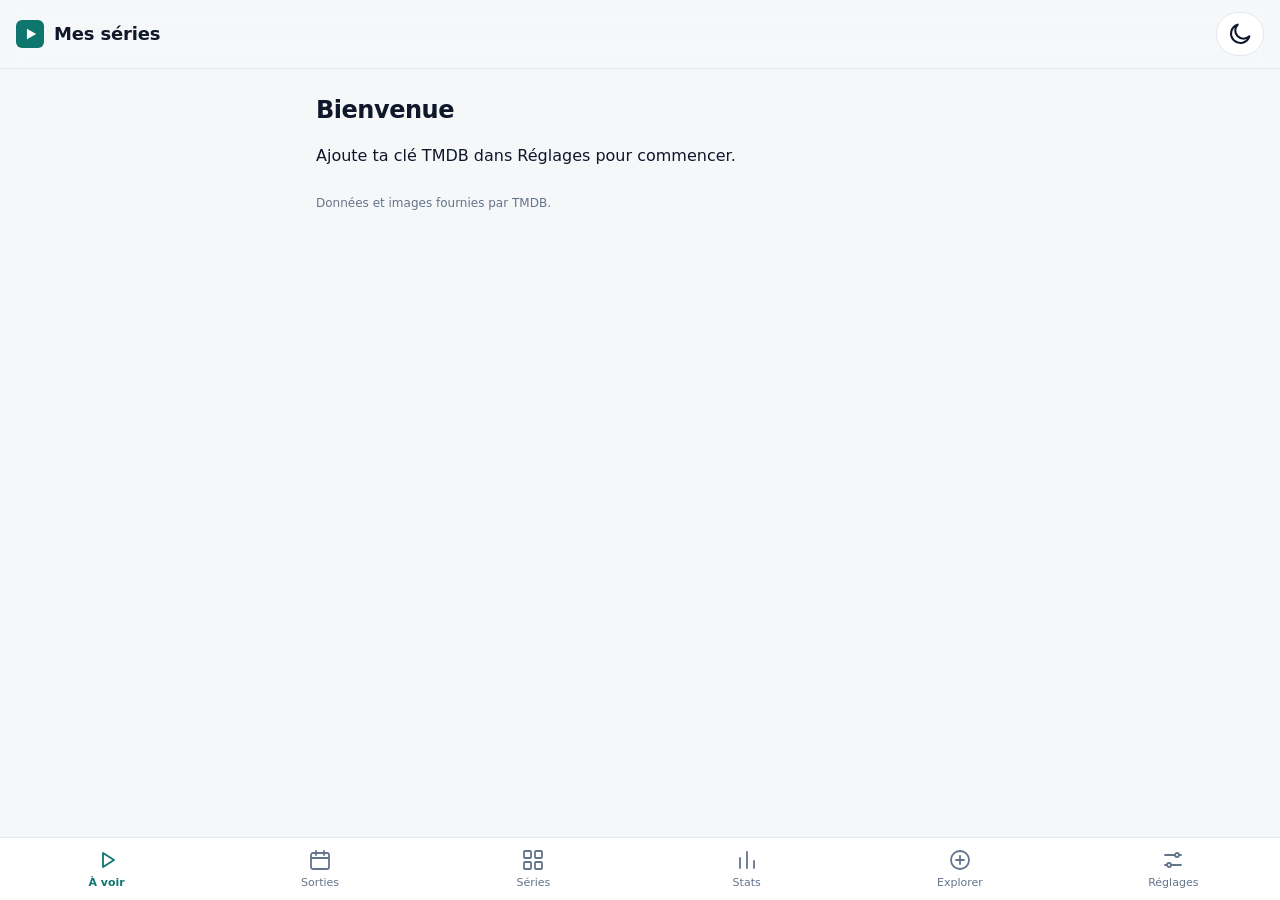
==== index.html @ f8c2f0f2 "Add files via upload" ====
<!doctype html>
<html lang="fr"><head><meta charset="utf-8">
<meta name="viewport" content="width=device-width,initial-scale=1,viewport-fit=cover">
<script>try{const t=JSON.parse(localStorage.getItem('theme'));if(t&&t!='auto')document.documentElement.dataset.theme=t}catch(e){}</script><title>Mes séries</title>
<link rel="manifest" href="manifest.webmanifest">
<link rel="icon" href="icon.svg">
<meta name="theme-color" content="#0f766e">
<style>
:root{color-scheme:light;--bg:#f6f7f9;--fg:#0f172a;--mu:#64748b;--card:#fff;--ac:#0f766e;--on:#fff;--bd:#e2e8f0;--sh:0 1px 2px rgba(15,23,42,.06),0 2px 8px rgba(15,23,42,.04)}
:root[data-theme="dark"]{--bg:#0b1016;--fg:#e6edf5;--mu:#8b9bb0;--card:#141b24;--ac:#2dd4bf;--on:#04201d;--bd:#1f2a37;--sh:none;color-scheme:dark}
@media(prefers-color-scheme:dark){:root:not([data-theme="light"]){--bg:#0b1016;--fg:#e6edf5;--mu:#8b9bb0;--card:#141b24;--ac:#2dd4bf;--on:#04201d;--bd:#1f2a37;--sh:none;color-scheme:dark}}
*{box-sizing:border-box;-webkit-tap-highlight-color:transparent}
body{margin:0;background:var(--bg);color:var(--fg);font:16px/1.45 system-ui,-apple-system,"Segoe UI",Roboto,sans-serif;padding-bottom:calc(76px + env(safe-area-inset-bottom))}
header{position:sticky;top:0;z-index:5;display:flex;align-items:center;gap:10px;padding:calc(12px + env(safe-area-inset-top)) 16px 12px;background:color-mix(in srgb,var(--bg) 88%,transparent);backdrop-filter:blur(12px);-webkit-backdrop-filter:blur(12px);border-bottom:1px solid var(--bd);font-weight:700;font-size:18px;letter-spacing:-.01em}
header svg{width:28px;height:28px;flex:none}
main{max-width:680px;margin:auto;padding:4px 16px}
h2{font-size:24px;font-weight:700;letter-spacing:-.02em;margin:20px 0 12px}
h3{font-size:13px;font-weight:600;color:var(--mu);margin:20px 0 8px;letter-spacing:.02em}
h3::first-letter{text-transform:uppercase}
.c{display:flex;gap:14px;background:var(--card);border-radius:14px;padding:10px;margin-bottom:10px;align-items:center;box-shadow:var(--sh);border:1px solid var(--bd)}
.c img,.ph{width:56px;height:84px;border-radius:8px;object-fit:cover;background:var(--bd);flex:none}
.t{flex:1;min-width:0}.t b{display:block;font-weight:600}.m{color:var(--mu);font-size:14px}
.tag{display:inline-block;background:color-mix(in srgb,var(--ac) 16%,transparent);color:var(--ac);font-weight:700;font-size:12px;padding:2px 8px;border-radius:99px;margin:3px 4px 3px 0}
button,input{font:inherit;border-radius:12px;border:1px solid var(--bd);padding:10px 16px;background:var(--card);color:var(--fg)}
button{cursor:pointer;font-weight:500}
button.p{background:var(--ac);border-color:var(--ac);color:var(--on);font-weight:600;border-radius:99px}
input[type=search],input#key{width:100%;padding:12px 16px}
nav{position:fixed;bottom:0;left:0;right:0;display:flex;background:color-mix(in srgb,var(--card) 92%,transparent);backdrop-filter:blur(12px);-webkit-backdrop-filter:blur(12px);border-top:1px solid var(--bd);padding-bottom:env(safe-area-inset-bottom)}
nav button{flex:1;display:flex;flex-direction:column;align-items:center;gap:3px;border:0;border-radius:0;background:none;padding:10px 2px 9px;font-size:11px;font-weight:500;color:var(--mu)}
nav button svg{width:24px;height:24px}
nav button.on{color:var(--ac);font-weight:700}
details{background:var(--card);border:1px solid var(--bd);border-radius:14px;padding:4px 14px;margin-bottom:10px;box-shadow:var(--sh)}
summary{padding:12px 0;cursor:pointer;font-size:16px}
.ep{display:flex;align-items:center;gap:12px;padding:10px 0;border-top:1px solid var(--bd)}
.ep input{width:22px;height:22px;flex:none;accent-color:var(--ac)}
.fut{opacity:.5}
.er{color:#dc2626}
.bar{height:5px;border-radius:3px;background:var(--bd);margin-top:8px;overflow:hidden}.bar i{display:block;height:100%;background:var(--ac);border-radius:3px}
.ep button{padding:6px 10px;font-size:13px;flex:none;border-radius:99px}.lb{display:flex;gap:12px;align-items:center;flex:1;min-width:0}
.ch{display:flex;gap:6px;flex-wrap:wrap;margin:10px 0}.ch button{padding:6px 14px;font-size:14px;border-radius:99px}.ch button.on{background:var(--ac);border-color:var(--ac);color:var(--on);font-weight:600}
.hd{display:flex;gap:16px;align-items:flex-start;margin-bottom:12px}.hd img,.hd .ph{width:120px;height:180px;border-radius:12px;object-fit:cover;flex:none;box-shadow:var(--sh)}
.hd h2{margin-top:0}
.ac2{display:flex;gap:8px;flex-wrap:wrap;margin:12px 0 4px}
.g{display:grid;grid-template-columns:repeat(3,1fr);gap:14px 12px;margin-top:12px}
@media(min-width:560px){.g{grid-template-columns:repeat(4,1fr)}}
.pc{cursor:pointer;min-width:0}.pc img,.pc .ph{width:100%;height:auto;aspect-ratio:2/3;border-radius:10px;object-fit:cover;display:block;box-shadow:var(--sh)}
.pc b{display:-webkit-box;-webkit-line-clamp:2;-webkit-box-orient:vertical;overflow:hidden;font-size:13px;font-weight:600;margin-top:2px;line-height:1.25}
.pc .m{font-size:12px}.pc .bar{margin:6px 0 6px}.dr{opacity:.55}
.pv{display:flex;gap:8px;flex-wrap:wrap}.pv img{width:44px;height:44px;border-radius:10px;box-shadow:var(--sh)}
.sg{display:grid;grid-template-columns:1fr 1fr;gap:10px}.sc{background:var(--card);border:1px solid var(--bd);border-radius:14px;padding:14px;box-shadow:var(--sh)}.sc b{display:block;font-size:26px;letter-spacing:-.02em}.sc span{color:var(--mu);font-size:13px}
.mc{display:flex;gap:10px;align-items:flex-end;height:150px;width:100%}.mc div{flex:1;display:flex;flex-direction:column;justify-content:flex-end;align-items:center;gap:4px;height:100%}.mc i{display:block;width:100%;background:var(--ac);border-radius:6px 6px 0 0;min-height:2px}.mc span{font-size:11px;color:var(--mu)}
</style></head><body>
<header><svg viewBox="0 0 512 512"><rect width="512" height="512" rx="110" fill="#0f766e"/><path d="M200 160l170 96-170 96z" fill="#fff"/></svg><span>Mes séries</span><button data-th aria-label="Changer de thème" style="margin-left:auto;padding:7px 9px;border-radius:99px;line-height:0" id="th"></button></header><main id="app"></main><nav id="nav"></nav>
<script>
const $=s=>document.querySelector(s);
const LS=k=>{try{return JSON.parse(localStorage.getItem(k))}catch(e){return null}};
const save=(k,v)=>{try{localStorage.setItem(k,JSON.stringify(v))}catch(e){err='Stockage impossible'}};
let D=LS('data')||{shows:{}},C=LS('cache')||{},K=LS('key')||'';
let tab='todo',open=null,os=null,res=[],q='',busy='',err='',ty='all',st='all',so='recent',qs='';
const pad=n=>String(n).padStart(2,'0');
const today=()=>{const d=new Date();return d.getFullYear()+'-'+pad(d.getMonth()+1)+'-'+pad(d.getDate())};
const dstr=d=>d.getFullYear()+'-'+pad(d.getMonth()+1)+'-'+pad(d.getDate());
const esc=s=>String(s??'').replace(/[&<>"]/g,c=>({'&':'&amp;','<':'&lt;','>':'&gt;','"':'&quot;'}[c]));
const fmt=(s,e)=>`S${pad(s)}E${pad(e)}`;
const fd=d=>new Date(d+'T12:00').toLocaleDateString('fr-FR',{weekday:'short',day:'numeric',month:'short'});
const img=p=>p?`<img src="https://image.tmdb.org/t/p/w92${p}" alt="">`:'<div class="ph"></div>';
const api=async(p,x={})=>{const u=new URL('https://api.themoviedb.org/3'+p);const o={};
 u.search=new URLSearchParams({language:'fr-FR',...x});
 if(K.length>40)o.headers={Authorization:'Bearer '+K};else u.searchParams.set('api_key',K);
 const r=await fetch(u,o);if(!r.ok)throw new Error(r.status==401?'Clé API invalide':'Erreur TMDB '+r.status);return r.json()};
async function refresh(id,force){const c=C[id];if(!force&&c&&c.v==2&&D.shows[id]?.kind&&'overview'in D.shows[id]&&Date.now()-c.t<432e5)return;
 const d=await api('/tv/'+id),eps=[];
 await Promise.all(d.seasons.filter(s=>s.season_number>0).map(async s=>{const r=await api(`/tv/${id}/season/${s.season_number}`);
  r.episodes.forEach(e=>eps.push([s.season_number,e.episode_number,e.name||'',e.air_date||'',e.runtime||0]))}));
 eps.sort((a,b)=>a[0]-b[0]||a[1]-b[1]);C[id]={t:Date.now(),eps,v:2};
 if(D.shows[id]){D.shows[id].name=d.name;D.shows[id].poster=d.poster_path;D.shows[id].overview=d.overview||'';D.shows[id].kind=d.original_language=='ja'&&(d.genres||[]).some(g=>g.id==16)?'anime':'serie'}
 save('cache',C);save('data',D)}
async function refreshAll(force){if(!K)return;busy='Mise à jour des dates…';err='';render();
 for(const id of Object.keys(D.shows)){try{await refresh(id,force)}catch(e){err=e.message}}
 busy='';render()}
const prog=id=>{const T=today(),s=D.shows[id],a=(C[id]?.eps||[]).filter(x=>x[3]&&x[3]<=T),v=a.filter(x=>s.seen[x[0]+'-'+x[1]]).length;return[v,a.length,a.length?Math.round(v/a.length*100):0]};
const bar=p=>`<div class="bar"><i style="width:${p}%"></i></div>`;
const TY=[['all','Tout'],['serie','Séries'],['anime','Animes']];
const vis=id=>ty=='all'||(D.shows[id].kind||'serie')==ty;
const chips=(k,o,cur)=>`<div class="ch">`+o.map(([v,l])=>`<button data-f="${k}|${v}" class="${cur==v?'on':''}">${l}</button>`).join('')+'</div>';
let TH=LS('theme')||'auto';
const SUN='<svg viewBox="0 0 24 24" width="20" height="20" fill="none" stroke="currentColor" stroke-width="1.8" stroke-linecap="round"><circle cx="12" cy="12" r="4"/><path d="M12 2v2M12 20v2M2 12h2M20 12h2M5 5l1.5 1.5M17.5 17.5L19 19M19 5l-1.5 1.5M6.5 17.5L5 19"/></svg>',MOON='<svg viewBox="0 0 24 24" width="20" height="20" fill="none" stroke="currentColor" stroke-width="1.8" stroke-linecap="round" stroke-linejoin="round"><path d="M20 14a8 8 0 1 1-10-10 6.5 6.5 0 0 0 10 10z"/></svg>';
const isDark=()=>TH=='dark'||(TH=='auto'&&matchMedia('(prefers-color-scheme:dark)').matches);
function applyTheme(){const r=document.documentElement;if(TH=='auto')delete r.dataset.theme;else r.dataset.theme=TH;
 const d=isDark();document.querySelector('meta[name=theme-color]').content=d?'#0b1016':'#f6f7f9';const b=$('#th');if(b)b.innerHTML=d?SUN:MOON}
function setTheme(v){TH=v;save('theme',v);applyTheme()}
let CT=LS('country')||(((navigator.language||'').split('-')[1]||'FR').toUpperCase()),P=LS('prov')||{},TR=null,RC=null;
async function loadProv(id){const k=id+'|'+CT,o=P[k];if(!K||(o&&Date.now()-o.t<864e5))return;
 try{const r=(await api(`/tv/${id}/watch/providers`)).results?.[CT]||{},m=a=>(a||[]).map(x=>[x.provider_name,x.logo_path]);P[k]={t:Date.now(),f:m(r.flatrate),r:m(r.rent),b:m(r.buy)};save('prov',P)}catch(e){return}
 if(open==id)render()}
function provHtml(id){const o=P[id+'|'+CT];if(!o)return'';
 const row=(l,a)=>a.length?`<p class="m" style="margin:10px 0 6px">${l}</p><div class="pv">${a.map(([n,lg])=>lg?`<img src="https://image.tmdb.org/t/p/w92${lg}" alt="${esc(n)}" title="${esc(n)}">`:`<span class="tag">${esc(n)}</span>`).join('')}</div>`:'';
 const b=row('Abonnement',o.f)+row('Location',o.r)+row('Achat',o.b);
 return '<h2>Où regarder</h2>'+(b||'<p class="m">Aucune plateforme référencée dans ton pays.</p>')+`<p class="m" style="font-size:12px">Disponibilité fournie par JustWatch (pays : ${esc(CT)}).</p>`}
async function loadDisc(){if(!K||(TR&&RC))return;
 try{TR=(await api('/trending/tv/week')).results.slice(0,12)}catch(e){TR=[]}
 try{const ids=Object.keys(D.shows).filter(i=>!D.shows[i].dropped).sort((a,b)=>(D.shows[b].added||0)-(D.shows[a].added||0)).slice(0,5);
  const all=await Promise.all(ids.map(i=>api(`/tv/${i}/recommendations`).then(r=>r.results).catch(()=>[]))),m={};
  all.flat().forEach(r=>{if(D.shows[r.id])return;(m[r.id]??={r,n:0}).n++});
  RC=Object.values(m).sort((a,b)=>b.n-a.n||b.r.popularity-a.r.popularity).slice(0,12).map(x=>x.r)}catch(e){RC=[]}
 if(tab=='add'&&!open)render()}
function bk(){const n=Object.keys(D.shows).length,l=LS('lastexp'),z=LS('snooze');
 if(n<3||(z&&today()<z))return'';
 const age=l?Math.floor((Date.now()-new Date(l+'T12:00'))/864e5):999;if(age<14)return'';
 return `<div class="c"><div class="t"><b>Pense à sauvegarder</b><span class="m">${l?`Dernier export il y a ${age} jours.`:'Tu n’as encore jamais exporté tes données.'}</span></div><button class="p" data-exp>Exporter</button><button data-snooze>Plus tard</button></div>`}
function vStats(){let ep=0,min=0,done=0,run=0,nw=0,dr=0,an=0,se=0;const mo={},ids=Object.keys(D.shows);
 ids.forEach(id=>{const s=D.shows[id];if(s.kind=='anime')an++;else se++;if(s.dropped)dr++;
  const eps=C[id]?.eps||[],ok=eps.filter(x=>s.seen[x[0]+'-'+x[1]]),r=eps.map(x=>x[4]).filter(Boolean),avg=r.length?r.reduce((a,b)=>a+b,0)/r.length:40;
  ep+=ok.length;ok.forEach(x=>{min+=x[4]||avg});
  const[v,n]=prog(id);if(!s.dropped){if(n&&v==n)done++;else if(v>0)run++;else nw++}
  Object.values(s.seen).forEach(d=>{if(typeof d=='string'){const k=d.slice(0,7);mo[k]=(mo[k]||0)+1}})});
 const h=Math.round(min/60),tm=h>=24?`${Math.floor(h/24)} j ${h%24} h`:`${h} h`,M=[];
 for(let i=5;i>=0;i--){const d=new Date();d.setDate(1);d.setMonth(d.getMonth()-i);M.push([d.getFullYear()+'-'+pad(d.getMonth()+1),d.toLocaleDateString('fr-FR',{month:'short'})])}
 const mx=Math.max(1,...M.map(([k])=>mo[k]||0)),card=(b,l)=>`<div class="sc"><b>${b}</b><span>${l}</span></div>`;
 return '<h2>Statistiques</h2><div class="sg">'+card(ep,'épisodes vus')+card(tm,'devant l’écran')+card(ids.length,'séries suivies')+card(done,'séries complètes')+card(run,'en cours')+card(nw,'pas commencées')+card(se+' / '+an,'séries / animes')+card(dr,'abandonnées')+'</div><h3>Épisodes vus par mois</h3><div class="c" style="display:block"><div class="mc">'+M.map(([k,l])=>{const n=mo[k]||0;return `<div><small class="m">${n||''}</small><i style="height:${Math.round(n/mx*100)}%"></i><span>${l}</span></div>`}).join('')+'</div></div><p class="m" style="font-size:12px">Les mois ne comptent que les épisodes cochés depuis cette mise à jour. Le temps est estimé d’après la durée des épisodes.</p>'}
function vTodo(){const T=today();let n=0;
 const h=Object.keys(D.shows).filter(id=>vis(id)&&!D.shows[id].dropped).map(id=>{const s=D.shows[id],c=C[id];if(!c)return'';
  const un=c.eps.filter(x=>x[3]&&x[3]<=T&&!s.seen[x[0]+'-'+x[1]]);if(!un.length)return'';n++;const e=un[0];
  return `<div class="c" data-open="${id}">${img(s.poster)}<div class="t"><b>${esc(s.name)}</b><span class="tag">${fmt(e[0],e[1])}</span><span class="m">${esc(e[2])}</span>${un.length>1?`<br><span class="m">${un.length-1} autre(s) à rattraper</span>`:''}</div><button class="p" data-seen="${id}|${e[0]}|${e[1]}">Vu</button></div>`}).join('');
 return '<h2>À regarder</h2>'+chips('ty',TY,ty)+(n?h:Object.keys(D.shows).length?'<p class="m">Tu es à jour.</p>':'<p class="m">Aucune série suivie. Va dans Explorer pour en choisir.</p>')}
function vCal(){const T=today();let L=[];
 for(const id in D.shows){if(!vis(id)||D.shows[id].dropped)continue;(C[id]?.eps||[]).forEach(x=>{if(x[3]>=T)L.push([x[3],id,x])})}
 L.sort((a,b)=>a[0].localeCompare(b[0])||a[1]-b[1]);
 const diff=d=>Math.round((new Date(d+'T12:00')-new Date(T+'T12:00'))/864e5);
 let h='<h2>Prochaines sorties</h2>'+chips('ty',TY,ty),last='';
 L.slice(0,80).forEach(([d,id,x])=>{if(d!=last){last=d;const n=diff(d);h+=`<h3>${n==0?"Aujourd'hui":n==1?'Demain':fd(d)}</h3>`}
  h+=`<div class="c" data-open="${id}">${img(D.shows[id].poster)}<div class="t"><b>${esc(D.shows[id].name)}</b><span class="tag">${fmt(x[0],x[1])}</span><span class="m">${esc(x[2])}</span></div></div>`});
 return h+(L.length?'':'<p class="m">Aucune sortie annoncée pour tes séries.</p>')}
const nz=t=>String(t).normalize('NFD').replace(/[\u0300-\u036f]/g,'').toLowerCase();
function listHtml(){
 let L=Object.keys(D.shows).filter(vis).map(id=>({id,s:D.shows[id],pr:prog(id)}));
 const F={all:()=>1,run:x=>!x.s.dropped&&x.pr[0]>0&&x.pr[0]<x.pr[1],new:x=>!x.s.dropped&&x.pr[0]==0,done:x=>!x.s.dropped&&x.pr[1]>0&&x.pr[0]==x.pr[1],drop:x=>x.s.dropped};
 L=L.filter(F[st]).filter(x=>nz(x.s.name).includes(nz(qs)));
 L.sort(so=='title'?(a,b)=>a.s.name.localeCompare(b.s.name,'fr'):so=='prog'?(a,b)=>b.pr[2]-a.pr[2]:(a,b)=>(b.s.added||0)-(a.s.added||0));
 return L.length?'<div class="g">'+L.map(({id,s,pr:[v,n,p]})=>`<div class="pc${s.dropped?' dr':''}" data-open="${id}">${s.poster?`<img src="https://image.tmdb.org/t/p/w342${s.poster}" alt="" loading="lazy">`:'<div class="ph"></div>'}${bar(p)}<b>${esc(s.name)}</b><span class="m">${v}/${n} vus${s.dropped?', abandonnée':''}</span></div>`).join('')+'</div>':'<p class="m">Aucune série ici.</p>'}
function vList(){
 return '<h2>Mes séries</h2><input type="search" id="qs" placeholder="Rechercher dans mes séries" value="'+esc(qs)+'">'+chips('ty',TY,ty)+chips('st',[['all','Toutes'],['run','En cours'],['new','Pas commencées'],['done','Complètes'],['drop','Abandonnées']],st)+chips('so',[['recent','Ajout récent'],['title','A à Z'],['prog','Progression']],so)+'<div id="sl">'+listHtml()+'</div>'}
function vDetail(id){const s=D.shows[id],T=today(),eps=C[id]?.eps||[],by={},[v,tot,p]=prog(id);
 eps.forEach(x=>(by[x[0]]??=[]).push(x));
 if(os==null){const f=eps.find(x=>x[3]&&x[3]<=T&&!s.seen[x[0]+'-'+x[1]]);os=f?f[0]:+Object.keys(by).pop()}
 let h=`<p><button data-back>Retour</button></p><div class="hd">${s.poster?`<img src="https://image.tmdb.org/t/p/w185${s.poster}" alt="">`:'<div class="ph"></div>'}<div class="t"><h2 style="margin-top:0">${esc(s.name)}</h2><span class="m">${s.kind=='anime'?'Anime':'Série'}${s.dropped?', abandonnée':''}</span><p class="m">${v} sur ${tot} épisodes vus (${p} %)</p>${bar(p)}</div></div>`+
  (s.overview?`<p>${esc(s.overview)}</p>`:'')+
  `<div class="ac2"><button data-drop="${id}">${s.dropped?'Reprendre le suivi':'Drop (abandonner)'}</button><button data-kind="${id}">Classer comme ${s.kind=='anime'?'série':'anime'}</button><button data-del="${id}">Ne plus suivre</button></div>${provHtml(id)}<h2>Saisons</h2>`;
 for(const n in by)h+=`<details${n==os?' open':''}><summary><b>Saison ${n}</b></summary><p><button data-all="${id}|${n}">Tout marquer comme vu</button></p>`+
  by[n].map(x=>{const k=x[0]+'-'+x[1],ok=x[3]&&x[3]<=T;return `<div class="ep${ok?'':' fut'}"><label class="lb"><input type="checkbox" data-ep="${id}|${x[0]}|${x[1]}"${s.seen[k]?' checked':''}><span class="t">${x[1]}. ${esc(x[2])}<br><span class="m">${x[3]?fd(x[3]):'Date inconnue'}</span></span></label>${ok?`<button data-upto="${id}|${x[0]}|${x[1]}">Vu jusqu'ici</button>`:''}</div>`}).join('')+'</details>';
 return h}
const rc=r=>`<div class="c">${img(r.poster_path)}<div class="t"><b>${esc(r.name)}</b><span class="m">${(r.first_air_date||'').slice(0,4)}</span></div>${D.shows[r.id]?'<span class="m">Suivie</span>':`<button class="p" data-add="${r.id}">Suivre</button>`}</div>`;
function vAdd(){let h=`<h2>Découvrir</h2><input type="search" id="q" placeholder="Rechercher une série, puis Entrée" value="${esc(q)}">`;
 if(res.length)return h+'<div style="margin-top:12px">'+res.map(rc).join('')+'</div>';
 if(RC?.length)h+='<h3>Recommandées d’après tes séries</h3>'+RC.map(rc).join('');
 if(TR?.length)h+='<h3>Tendances de la semaine</h3>'+TR.map(rc).join('');
 return h+(!TR&&K?'<p class="m">Chargement…</p>':'')}
function vSet(){return `<h2>Thème</h2>${chips('th',[['auto','Auto'],['light','Clair'],['dark','Sombre']],TH)}<h2>Clé API TMDB</h2><p class="m">Crée un compte gratuit sur themoviedb.org, puis Paramètres, API. Colle ici la clé (v3) ou le jeton.</p><input id="key" value="${esc(K)}" placeholder="Clé API"><p><button class="p" data-savekey>Enregistrer</button></p>
<h2>Pays</h2><p class="m">Pour afficher où regarder les séries (code à 2 lettres, par exemple BE, FR ou CA).</p><p><input id="cty" maxlength="2" value="${esc(CT)}" style="width:90px;text-transform:uppercase"> <button data-savecty>OK</button></p><h2>Sauvegarde</h2><p class="m">Dernier export : ${esc(LS('lastexp')||'jamais')}</p><p><button data-exp>Exporter</button> <button data-imp>Importer</button></p><input type="file" id="f" accept=".json,application/json" hidden>
<h2>Données</h2><p><button data-refresh>Actualiser les dates de sortie</button></p>
<h2>À propos</h2><p class="m">Ce produit utilise l'API TMDB mais n'est ni approuvé ni certifié par <a href="https://www.themoviedb.org" style="color:var(--ac)">TMDB</a>. Données de disponibilité : JustWatch.</p>`}
const IC={stats:'<path d="M5 20V10M12 20V4M19 20v-7"/>',todo:'<path d="M8 5v14l11-7z"/>',cal:'<rect x="3" y="5" width="18" height="16" rx="2"/><path d="M3 10h18M8 3v4M16 3v4"/>',list:'<rect x="3" y="3" width="7" height="7" rx="1"/><rect x="14" y="3" width="7" height="7" rx="1"/><rect x="3" y="14" width="7" height="7" rx="1"/><rect x="14" y="14" width="7" height="7" rx="1"/>',add:'<circle cx="12" cy="12" r="9"/><path d="M12 8v8M8 12h8"/>',set:'<path d="M4 7h10M18 7h2M4 17h2M10 17h10"/><circle cx="16" cy="7" r="2"/><circle cx="8" cy="17" r="2"/>'};
function render(){const y=window.scrollY;
 const body=open?vDetail(open):!K&&tab!='set'?'<h2>Bienvenue</h2><p>Ajoute ta clé TMDB dans Réglages pour commencer.</p>':{todo:vTodo,cal:vCal,list:vList,add:vAdd,stats:vStats,set:vSet}[tab]();
 $('#app').innerHTML=(err?`<p class="er">${esc(err)}</p>`:'')+(busy?`<p class="m">${busy}</p>`:'')+(open||tab=='set'?'':bk())+body+'<p class="m" style="margin-top:28px;font-size:12px">Données et images fournies par TMDB.</p>';
 $('#nav').innerHTML=[['todo','À voir'],['cal','Sorties'],['list','Séries'],['stats','Stats'],['add','Explorer'],['set','Réglages']].map(([k,l])=>`<button data-tab="${k}" class="${tab==k&&!open?'on':''}"><svg viewBox="0 0 24 24" fill="none" stroke="currentColor" stroke-width="1.8" stroke-linecap="round" stroke-linejoin="round">${IC[k]}</svg><span>${l}</span></button>`).join('');
 window.scrollTo(0,y)}
document.addEventListener('click',async ev=>{
 const t=ev.target.closest('[data-tab],[data-seen],[data-open],[data-back],[data-ep],[data-all],[data-upto],[data-f],[data-drop],[data-kind],[data-th],[data-snooze],[data-savecty],[data-add],[data-del],[data-savekey],[data-exp],[data-imp],[data-refresh]');if(!t)return;const d=t.dataset;
 if('tab'in d){tab=d.tab;open=null;err='';if(tab=='add')loadDisc()}
 else if('seen'in d){ev.stopPropagation();const[i,s,e]=d.seen.split('|');D.shows[i].seen[s+'-'+e]=today();save('data',D)}
 else if('open'in d){open=d.open;os=null;window.scrollTo(0,0);loadProv(d.open)}
 else if('back'in d)open=null;
 else if('ep'in d){const[i,s,e]=d.ep.split('|');os=+s;if(t.checked)D.shows[i].seen[s+'-'+e]=today();else delete D.shows[i].seen[s+'-'+e];save('data',D)}
 else if('all'in d){const[i,n]=d.all.split('|'),T=today();os=+n;C[i].eps.filter(x=>x[0]==n&&x[3]&&x[3]<=T).forEach(x=>D.shows[i].seen[n+'-'+x[1]]=1);save('data',D)}
 else if('upto'in d){const[i,a,b]=d.upto.split('|').map(Number),T=today();os=a;C[i].eps.forEach(x=>{if(x[3]&&x[3]<=T&&(x[0]<a||x[0]==a&&x[1]<=b))D.shows[i].seen[x[0]+'-'+x[1]]=1});save('data',D)}
 else if('f'in d){const[k,v]=d.f.split('|');if(k=='ty')ty=v;else if(k=='st')st=v;else if(k=='th')setTheme(v);else so=v}
 else if('drop'in d){const x=D.shows[d.drop];x.dropped=!x.dropped;save('data',D)}
 else if('kind'in d){const x=D.shows[d.kind];x.kind=x.kind=='anime'?'serie':'anime';save('data',D)}
 else if('th'in d){setTheme(isDark()?'light':'dark')}
 else if('snooze'in d){const x=new Date();x.setDate(x.getDate()+3);save('snooze',dstr(x))}
 else if('savecty'in d){CT=($('#cty').value.trim().toUpperCase()||CT).slice(0,2);save('country',CT)}
 else if('add'in d){const r=[...res,...(RC||[]),...(TR||[])].find(x=>x.id==d.add);if(!r)return;D.shows[d.add]={name:r.name,poster:r.poster_path,seen:{},added:Date.now()};save('data',D);busy='Chargement des épisodes…';render();
  try{await refresh(d.add,true)}catch(e){err=e.message}busy=''}
 else if('del'in d){if(!confirm('Ne plus suivre cette série ?'))return;delete D.shows[d.del];delete C[d.del];save('data',D);save('cache',C);open=null}
 else if('savekey'in d){K=$('#key').value.trim();save('key',K);tab='todo';render();return refreshAll(true)}
 else if('exp'in d){const a=document.createElement('a');a.href=URL.createObjectURL(new Blob([JSON.stringify({v:1,shows:D.shows})],{type:'application/json'}));a.download='series-'+today()+'.json';a.click();save('lastexp',today())}
 else if('imp'in d)return $('#f').click();
 else if('refresh'in d)return refreshAll(true);
 render()});
document.addEventListener('keydown',async e=>{if(e.key!='Enter'||e.target.id!='q')return;q=e.target.value;err='';
 if(!K)err='Ajoute d’abord ta clé TMDB dans Réglages.';else if(!q.trim())res=[];else try{res=(await api('/search/tv',{query:q})).results.slice(0,15)}catch(x){err=x.message}render()});
document.addEventListener('change',async e=>{if(e.target.id!='f')return;const f=e.target.files[0];if(!f)return;
 try{const j=JSON.parse(await f.text());if(!j.shows)throw 0;
  for(const id in j.shows){const n=j.shows[id],o=D.shows[id];if(o)Object.assign(o.seen,n.seen);else D.shows[id]={name:n.name||'',poster:n.poster||null,seen:n.seen||{},kind:n.kind,added:n.added||Date.now(),dropped:n.dropped}}
  save('data',D);err='';await refreshAll(true)}catch(x){err='Fichier invalide'}render()});
document.addEventListener('input',e=>{if(e.target.id=='qs'){qs=e.target.value;$('#sl').innerHTML=listHtml()}});
document.addEventListener('visibilitychange',()=>{if(!document.hidden)refreshAll(false)});
applyTheme();matchMedia('(prefers-color-scheme:dark)').addEventListener?.('change',applyTheme);
navigator.storage?.persist?.();
if('serviceWorker'in navigator)navigator.serviceWorker.register('sw.js');
render();refreshAll(false);
</script></body></html>
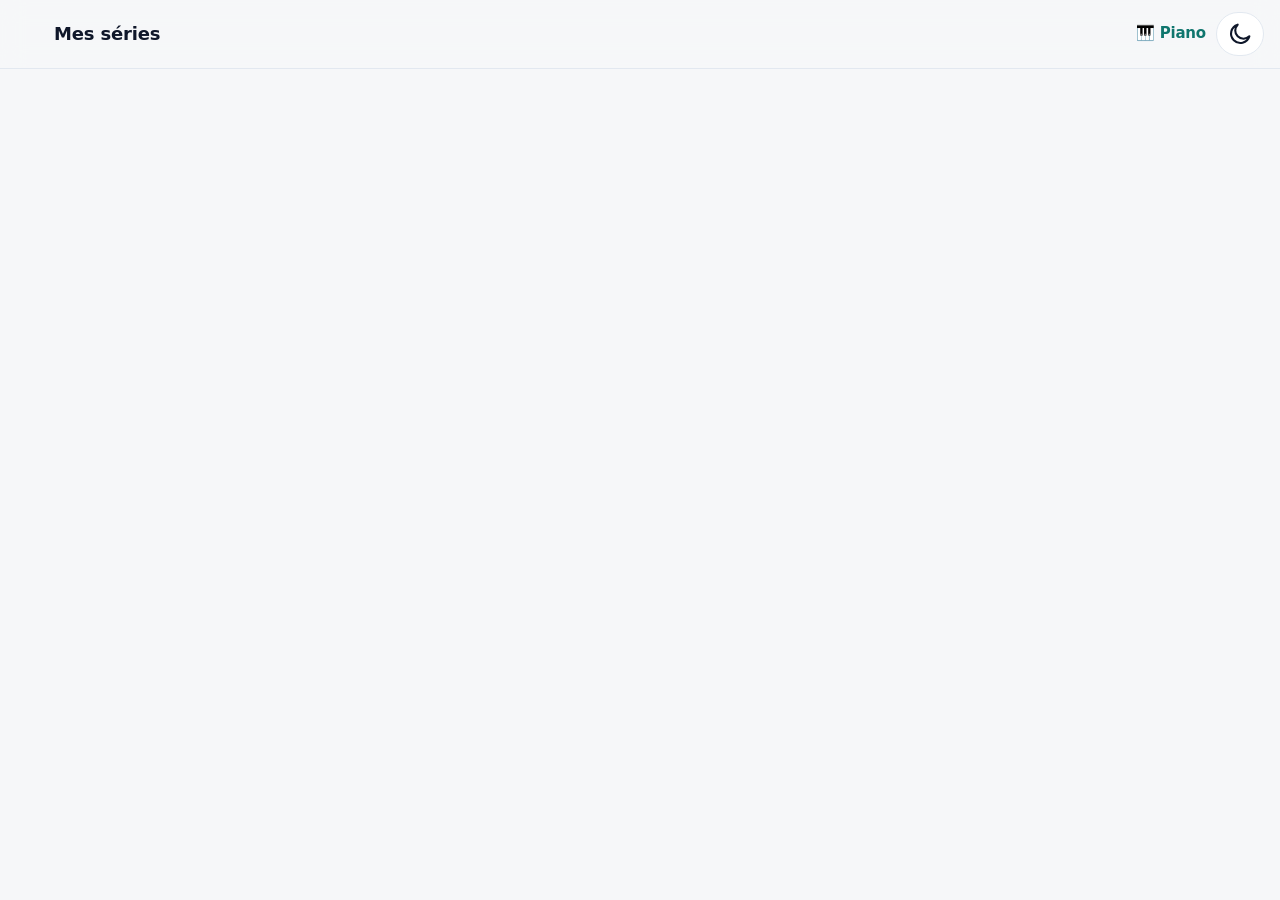
==== commit 7897b525: "Update index.html" ====
--- a/index.html
+++ b/index.html
@@ -50,7 +50,7 @@
 .sg{display:grid;grid-template-columns:1fr 1fr;gap:10px}.sc{background:var(--card);border:1px solid var(--bd);border-radius:14px;padding:14px;box-shadow:var(--sh)}.sc b{display:block;font-size:26px;letter-spacing:-.02em}.sc span{color:var(--mu);font-size:13px}
 .mc{display:flex;gap:10px;align-items:flex-end;height:150px;width:100%}.mc div{flex:1;display:flex;flex-direction:column;justify-content:flex-end;align-items:center;gap:4px;height:100%}.mc i{display:block;width:100%;background:var(--ac);border-radius:6px 6px 0 0;min-height:2px}.mc span{font-size:11px;color:var(--mu)}
 </style></head><body>
-<header><svg viewBox="0 0 512 512"><rect width="512" height="512" rx="110" fill="#0f766e"/><path d="M200 160l170 96-170 96z" fill="#fff"/></svg><span>Mes séries</span><button data-th aria-label="Changer de thème" style="margin-left:auto;padding:7px 9px;border-radius:99px;line-height:0" id="th"></button></header><main id="app"></main><nav id="nav"></nav>
+<header><svg viewBox="0 0 512 512">…</svg><span>Mes séries</span><a href="/piano-trainer/" style="margin-left:auto;color:var(--ac);font-weight:600;font-size:15px;text-decoration:none">🎹 Piano</a><button data-th aria-label="Changer de thème" style="padding:7px 9px;border-radius:99px;line-height:0" id="th"></button></header>
 <script>
 const $=s=>document.querySelector(s);
 const LS=k=>{try{return JSON.parse(localStorage.getItem(k))}catch(e){return null}};
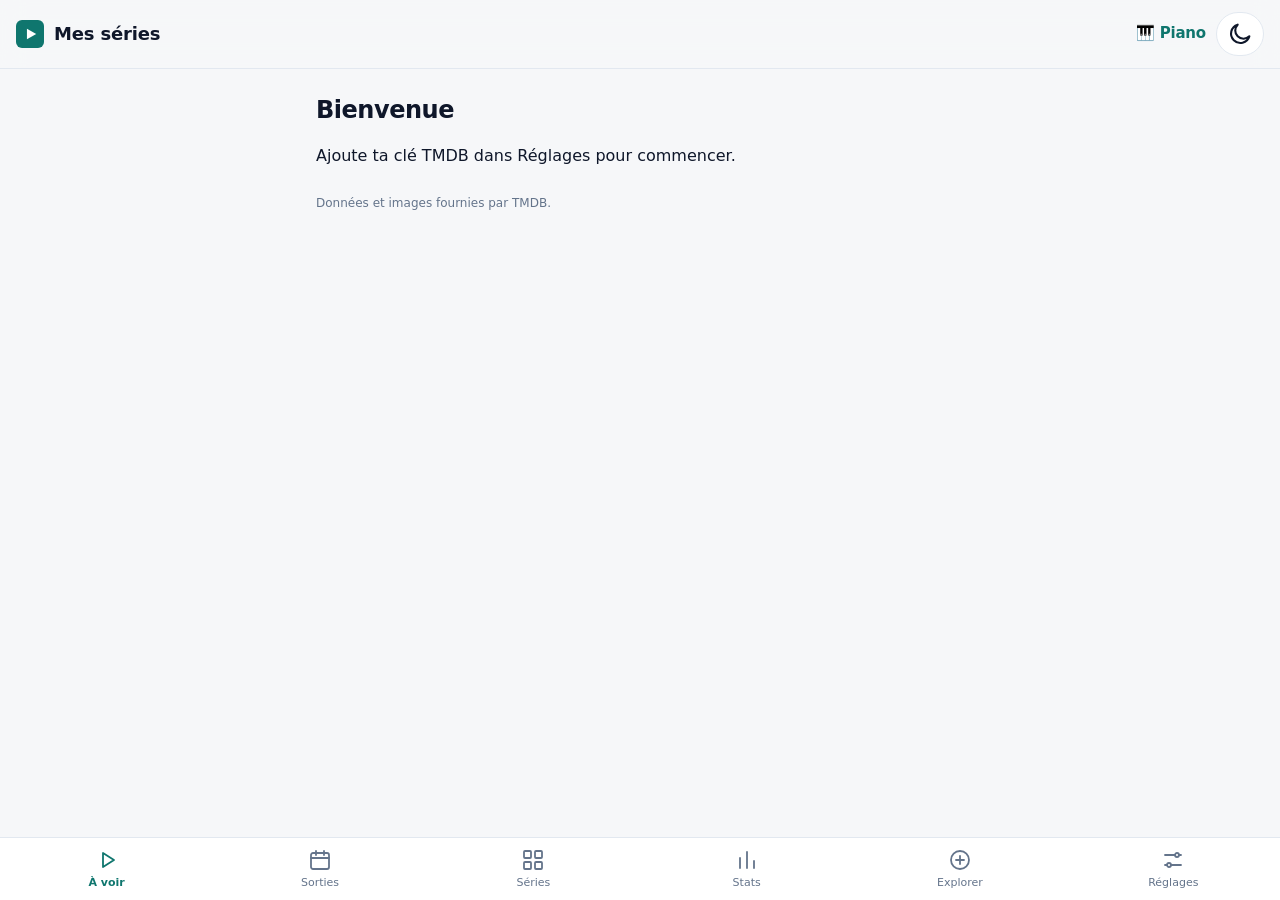
==== commit ce2419d5: "Update index.html" ====
--- a/index.html
+++ b/index.html
@@ -50,8 +50,8 @@
 .sg{display:grid;grid-template-columns:1fr 1fr;gap:10px}.sc{background:var(--card);border:1px solid var(--bd);border-radius:14px;padding:14px;box-shadow:var(--sh)}.sc b{display:block;font-size:26px;letter-spacing:-.02em}.sc span{color:var(--mu);font-size:13px}
 .mc{display:flex;gap:10px;align-items:flex-end;height:150px;width:100%}.mc div{flex:1;display:flex;flex-direction:column;justify-content:flex-end;align-items:center;gap:4px;height:100%}.mc i{display:block;width:100%;background:var(--ac);border-radius:6px 6px 0 0;min-height:2px}.mc span{font-size:11px;color:var(--mu)}
 </style></head><body>
-<header><svg viewBox="0 0 512 512">…</svg><span>Mes séries</span><a href="/piano-trainer/" style="margin-left:auto;color:var(--ac);font-weight:600;font-size:15px;text-decoration:none">🎹 Piano</a><button data-th aria-label="Changer de thème" style="padding:7px 9px;border-radius:99px;line-height:0" id="th"></button></header>
-<script>
+<header><svg viewBox="0 0 512 512"><rect width="512" height="512" rx="110" fill="#0f766e"/><path d="M200 160l170 96-170 96z" fill="#fff"/></svg><span>Mes séries</span><a href="/piano-trainer/" style="margin-left:auto;color:var(--ac);font-weight:600;font-size:15px;text-decoration:none">🎹 Piano</a><button data-th aria-label="Changer de thème" style="padding:7px 9px;border-radius:99px;line-height:0" id="th"></button></header><main id="app"></main><nav id="nav"></nav>
+ <script>
 const $=s=>document.querySelector(s);
 const LS=k=>{try{return JSON.parse(localStorage.getItem(k))}catch(e){return null}};
 const save=(k,v)=>{try{localStorage.setItem(k,JSON.stringify(v))}catch(e){err='Stockage impossible'}};
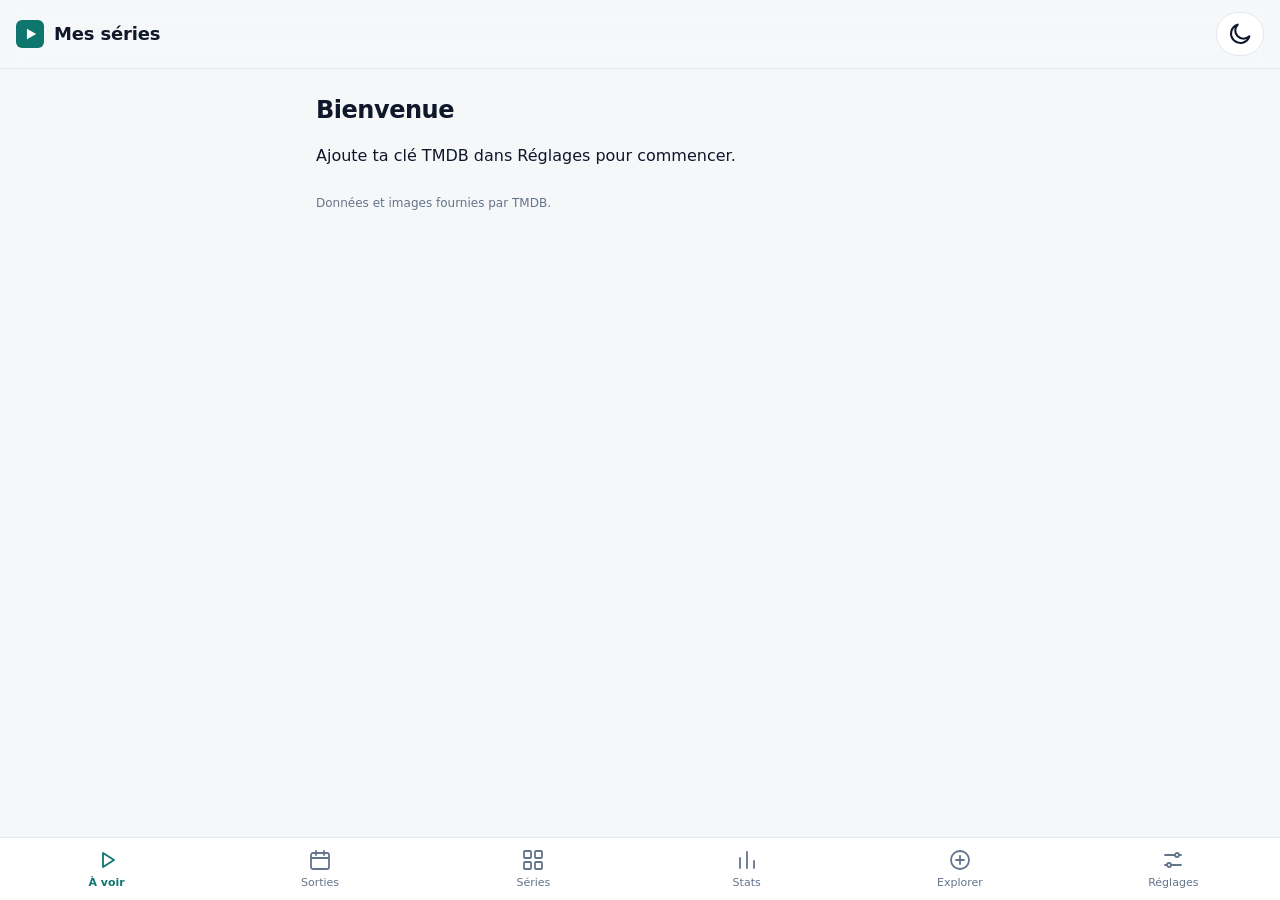
==== commit faef0e5f: "Add files via upload trie les a voir par visionnages récents et ameliore la page explorer" ====
--- a/index.html
+++ b/index.html
@@ -50,8 +50,8 @@
 .sg{display:grid;grid-template-columns:1fr 1fr;gap:10px}.sc{background:var(--card);border:1px solid var(--bd);border-radius:14px;padding:14px;box-shadow:var(--sh)}.sc b{display:block;font-size:26px;letter-spacing:-.02em}.sc span{color:var(--mu);font-size:13px}
 .mc{display:flex;gap:10px;align-items:flex-end;height:150px;width:100%}.mc div{flex:1;display:flex;flex-direction:column;justify-content:flex-end;align-items:center;gap:4px;height:100%}.mc i{display:block;width:100%;background:var(--ac);border-radius:6px 6px 0 0;min-height:2px}.mc span{font-size:11px;color:var(--mu)}
 </style></head><body>
-<header><svg viewBox="0 0 512 512"><rect width="512" height="512" rx="110" fill="#0f766e"/><path d="M200 160l170 96-170 96z" fill="#fff"/></svg><span>Mes séries</span><a href="/piano-trainer/" style="margin-left:auto;color:var(--ac);font-weight:600;font-size:15px;text-decoration:none">🎹 Piano</a><button data-th aria-label="Changer de thème" style="padding:7px 9px;border-radius:99px;line-height:0" id="th"></button></header><main id="app"></main><nav id="nav"></nav>
- <script>
+<header><svg viewBox="0 0 512 512"><rect width="512" height="512" rx="110" fill="#0f766e"/><path d="M200 160l170 96-170 96z" fill="#fff"/></svg><span>Mes séries</span><button data-th aria-label="Changer de thème" style="margin-left:auto;padding:7px 9px;border-radius:99px;line-height:0" id="th"></button></header><main id="app"></main><nav id="nav"></nav>
+<script>
 const $=s=>document.querySelector(s);
 const LS=k=>{try{return JSON.parse(localStorage.getItem(k))}catch(e){return null}};
 const save=(k,v)=>{try{localStorage.setItem(k,JSON.stringify(v))}catch(e){err='Stockage impossible'}};
@@ -97,13 +97,25 @@
  const row=(l,a)=>a.length?`<p class="m" style="margin:10px 0 6px">${l}</p><div class="pv">${a.map(([n,lg])=>lg?`<img src="https://image.tmdb.org/t/p/w92${lg}" alt="${esc(n)}" title="${esc(n)}">`:`<span class="tag">${esc(n)}</span>`).join('')}</div>`:'';
  const b=row('Abonnement',o.f)+row('Location',o.r)+row('Achat',o.b);
  return '<h2>Où regarder</h2>'+(b||'<p class="m">Aucune plateforme référencée dans ton pays.</p>')+`<p class="m" style="font-size:12px">Disponibilité fournie par JustWatch (pays : ${esc(CT)}).</p>`}
-async function loadDisc(){if(!K||(TR&&RC))return;
- try{TR=(await api('/trending/tv/week')).results.slice(0,12)}catch(e){TR=[]}
- try{const ids=Object.keys(D.shows).filter(i=>!D.shows[i].dropped).sort((a,b)=>(D.shows[b].added||0)-(D.shows[a].added||0)).slice(0,5);
-  const all=await Promise.all(ids.map(i=>api(`/tv/${i}/recommendations`).then(r=>r.results).catch(()=>[]))),m={};
-  all.flat().forEach(r=>{if(D.shows[r.id])return;(m[r.id]??={r,n:0}).n++});
-  RC=Object.values(m).sort((a,b)=>b.n-a.n||b.r.popularity-a.r.popularity).slice(0,12).map(x=>x.r)}catch(e){RC=[]}
+const isA=r=>r.original_language=='ja'&&(r.genre_ids||[]).includes(16);
+let rt='serie',RP={},RO={},RG={},TRd={};
+async function fillRec(t){const A=t=='anime',pg=RG[t]=(RG[t]||0)+1,old=RP[t]||[],have=new Set(old.map(r=>r.id));
+ const ids=Object.keys(D.shows).filter(i=>!D.shows[i].dropped&&(D.shows[i].kind=='anime')==A).sort(()=>Math.random()-.5).slice(0,6);
+ const lists=await Promise.all(ids.map(i=>api(`/tv/${i}/recommendations`,{page:pg}).then(r=>r.results).catch(()=>[]))),m={};
+ lists.flat().forEach(r=>{if(D.shows[r.id]||have.has(r.id)||isA(r)!=A||!r.poster_path)return;(m[r.id]??={r,n:0}).n++});
+ const add=Object.values(m).sort((a,b)=>b.n-a.n||b.r.popularity-a.r.popularity).map(x=>x.r);
+ if(add.length<10){try{const d=A?await api('/discover/tv',{with_genres:16,with_original_language:'ja',sort_by:'popularity.desc',page:pg}):await api('/trending/tv/week',{page:pg});
+  d.results.forEach(r=>{if(!D.shows[r.id]&&!have.has(r.id)&&!add.some(x=>x.id==r.id)&&isA(r)==A&&r.poster_path)add.push(r)})}catch(e){}}
+ old.push(...add);RP[t]=old}
+async function loadDisc(){if(!K)return;const t=rt,A=t=='anime';
+ if(!RP[t]){try{await fillRec(t)}catch(e){RP[t]=[]}RO[t]=0}
+ if(!TRd[t]){try{const d=A?await api('/discover/tv',{with_genres:16,with_original_language:'ja',sort_by:'popularity.desc'}):await api('/trending/tv/week');TRd[t]=d.results.filter(r=>isA(r)==A&&r.poster_path).slice(0,12)}catch(e){TRd[t]=[]}}
  if(tab=='add'&&!open)render()}
+async function moreRec(){const t=rt;busy='Recherche d’autres recommandations…';render();
+ RO[t]=(RO[t]||0)+10;
+ if(RO[t]>=RP[t].length){try{await fillRec(t)}catch(e){}}
+ if(RO[t]>=RP[t].length)RO[t]=0;
+ busy='';render();window.scrollTo(0,0)}
 function bk(){const n=Object.keys(D.shows).length,l=LS('lastexp'),z=LS('snooze');
  if(n<3||(z&&today()<z))return'';
  const age=l?Math.floor((Date.now()-new Date(l+'T12:00'))/864e5):999;if(age<14)return'';
@@ -118,8 +130,10 @@
  for(let i=5;i>=0;i--){const d=new Date();d.setDate(1);d.setMonth(d.getMonth()-i);M.push([d.getFullYear()+'-'+pad(d.getMonth()+1),d.toLocaleDateString('fr-FR',{month:'short'})])}
  const mx=Math.max(1,...M.map(([k])=>mo[k]||0)),card=(b,l)=>`<div class="sc"><b>${b}</b><span>${l}</span></div>`;
  return '<h2>Statistiques</h2><div class="sg">'+card(ep,'épisodes vus')+card(tm,'devant l’écran')+card(ids.length,'séries suivies')+card(done,'séries complètes')+card(run,'en cours')+card(nw,'pas commencées')+card(se+' / '+an,'séries / animes')+card(dr,'abandonnées')+'</div><h3>Épisodes vus par mois</h3><div class="c" style="display:block"><div class="mc">'+M.map(([k,l])=>{const n=mo[k]||0;return `<div><small class="m">${n||''}</small><i style="height:${Math.round(n/mx*100)}%"></i><span>${l}</span></div>`}).join('')+'</div></div><p class="m" style="font-size:12px">Les mois ne comptent que les épisodes cochés depuis cette mise à jour. Le temps est estimé d’après la durée des épisodes.</p>'}
+const lw=s=>Math.max(s.last||0,...Object.values(s.seen).filter(v=>typeof v=='string').map(v=>+new Date(v+'T12:00')));
+const byRecent=(a,b)=>{const x=D.shows[a],y=D.shows[b];return lw(y)-lw(x)||(y.added||0)-(x.added||0)};
 function vTodo(){const T=today();let n=0;
- const h=Object.keys(D.shows).filter(id=>vis(id)&&!D.shows[id].dropped).map(id=>{const s=D.shows[id],c=C[id];if(!c)return'';
+ const h=Object.keys(D.shows).filter(id=>vis(id)&&!D.shows[id].dropped).sort(byRecent).map(id=>{const s=D.shows[id],c=C[id];if(!c)return'';
   const un=c.eps.filter(x=>x[3]&&x[3]<=T&&!s.seen[x[0]+'-'+x[1]]);if(!un.length)return'';n++;const e=un[0];
   return `<div class="c" data-open="${id}">${img(s.poster)}<div class="t"><b>${esc(s.name)}</b><span class="tag">${fmt(e[0],e[1])}</span><span class="m">${esc(e[2])}</span>${un.length>1?`<br><span class="m">${un.length-1} autre(s) à rattraper</span>`:''}</div><button class="p" data-seen="${id}|${e[0]}|${e[1]}">Vu</button></div>`}).join('');
  return '<h2>À regarder</h2>'+chips('ty',TY,ty)+(n?h:Object.keys(D.shows).length?'<p class="m">Tu es à jour.</p>':'<p class="m">Aucune série suivie. Va dans Explorer pour en choisir.</p>')}
@@ -150,11 +164,16 @@
   by[n].map(x=>{const k=x[0]+'-'+x[1],ok=x[3]&&x[3]<=T;return `<div class="ep${ok?'':' fut'}"><label class="lb"><input type="checkbox" data-ep="${id}|${x[0]}|${x[1]}"${s.seen[k]?' checked':''}><span class="t">${x[1]}. ${esc(x[2])}<br><span class="m">${x[3]?fd(x[3]):'Date inconnue'}</span></span></label>${ok?`<button data-upto="${id}|${x[0]}|${x[1]}">Vu jusqu'ici</button>`:''}</div>`}).join('')+'</details>';
  return h}
 const rc=r=>`<div class="c">${img(r.poster_path)}<div class="t"><b>${esc(r.name)}</b><span class="m">${(r.first_air_date||'').slice(0,4)}</span></div>${D.shows[r.id]?'<span class="m">Suivie</span>':`<button class="p" data-add="${r.id}">Suivre</button>`}</div>`;
-function vAdd(){let h=`<h2>Découvrir</h2><input type="search" id="q" placeholder="Rechercher une série, puis Entrée" value="${esc(q)}">`;
+function vAdd(){let h=`<h2>Découvrir</h2><input type="search" id="q" placeholder="Rechercher une série ou un anime, puis Entrée" value="${esc(q)}">`;
  if(res.length)return h+'<div style="margin-top:12px">'+res.map(rc).join('')+'</div>';
- if(RC?.length)h+='<h3>Recommandées d’après tes séries</h3>'+RC.map(rc).join('');
- if(TR?.length)h+='<h3>Tendances de la semaine</h3>'+TR.map(rc).join('');
- return h+(!TR&&K?'<p class="m">Chargement…</p>':'')}
+ const t=rt,pl=RP[t],pg=pl?pl.slice(RO[t]||0,(RO[t]||0)+10):[],sh=new Set(pg.map(r=>r.id));
+ h+=chips('rt',[['serie','Séries'],['anime','Animes']],rt);
+ if(!K)return h;
+ if(!pl)return h+'<p class="m">Chargement…</p>';
+ h+='<h3>Recommandées d’après ce que tu suis</h3>'+(pg.length?pg.map(rc).join('')+'<p><button data-more>D’autres recommandations</button></p>':'<p class="m">Aucune recommandation pour le moment. Suis quelques '+(t=='anime'?'animes':'séries')+' pour en obtenir.</p>');
+ const T2=(TRd[t]||[]).filter(r=>!sh.has(r.id));
+ if(T2.length)h+='<h3>'+(t=='anime'?'Animes populaires':'Tendances de la semaine')+'</h3>'+T2.map(rc).join('');
+ return h}
 function vSet(){return `<h2>Thème</h2>${chips('th',[['auto','Auto'],['light','Clair'],['dark','Sombre']],TH)}<h2>Clé API TMDB</h2><p class="m">Crée un compte gratuit sur themoviedb.org, puis Paramètres, API. Colle ici la clé (v3) ou le jeton.</p><input id="key" value="${esc(K)}" placeholder="Clé API"><p><button class="p" data-savekey>Enregistrer</button></p>
 <h2>Pays</h2><p class="m">Pour afficher où regarder les séries (code à 2 lettres, par exemple BE, FR ou CA).</p><p><input id="cty" maxlength="2" value="${esc(CT)}" style="width:90px;text-transform:uppercase"> <button data-savecty>OK</button></p><h2>Sauvegarde</h2><p class="m">Dernier export : ${esc(LS('lastexp')||'jamais')}</p><p><button data-exp>Exporter</button> <button data-imp>Importer</button></p><input type="file" id="f" accept=".json,application/json" hidden>
 <h2>Données</h2><p><button data-refresh>Actualiser les dates de sortie</button></p>
@@ -166,21 +185,22 @@
  $('#nav').innerHTML=[['todo','À voir'],['cal','Sorties'],['list','Séries'],['stats','Stats'],['add','Explorer'],['set','Réglages']].map(([k,l])=>`<button data-tab="${k}" class="${tab==k&&!open?'on':''}"><svg viewBox="0 0 24 24" fill="none" stroke="currentColor" stroke-width="1.8" stroke-linecap="round" stroke-linejoin="round">${IC[k]}</svg><span>${l}</span></button>`).join('');
  window.scrollTo(0,y)}
 document.addEventListener('click',async ev=>{
- const t=ev.target.closest('[data-tab],[data-seen],[data-open],[data-back],[data-ep],[data-all],[data-upto],[data-f],[data-drop],[data-kind],[data-th],[data-snooze],[data-savecty],[data-add],[data-del],[data-savekey],[data-exp],[data-imp],[data-refresh]');if(!t)return;const d=t.dataset;
+ const t=ev.target.closest('[data-tab],[data-seen],[data-open],[data-back],[data-ep],[data-all],[data-upto],[data-f],[data-drop],[data-kind],[data-more],[data-th],[data-snooze],[data-savecty],[data-add],[data-del],[data-savekey],[data-exp],[data-imp],[data-refresh]');if(!t)return;const d=t.dataset;
  if('tab'in d){tab=d.tab;open=null;err='';if(tab=='add')loadDisc()}
- else if('seen'in d){ev.stopPropagation();const[i,s,e]=d.seen.split('|');D.shows[i].seen[s+'-'+e]=today();save('data',D)}
+ else if('seen'in d){ev.stopPropagation();const[i,s,e]=d.seen.split('|');D.shows[i].seen[s+'-'+e]=today();D.shows[i].last=Date.now();save('data',D)}
  else if('open'in d){open=d.open;os=null;window.scrollTo(0,0);loadProv(d.open)}
  else if('back'in d)open=null;
- else if('ep'in d){const[i,s,e]=d.ep.split('|');os=+s;if(t.checked)D.shows[i].seen[s+'-'+e]=today();else delete D.shows[i].seen[s+'-'+e];save('data',D)}
- else if('all'in d){const[i,n]=d.all.split('|'),T=today();os=+n;C[i].eps.filter(x=>x[0]==n&&x[3]&&x[3]<=T).forEach(x=>D.shows[i].seen[n+'-'+x[1]]=1);save('data',D)}
- else if('upto'in d){const[i,a,b]=d.upto.split('|').map(Number),T=today();os=a;C[i].eps.forEach(x=>{if(x[3]&&x[3]<=T&&(x[0]<a||x[0]==a&&x[1]<=b))D.shows[i].seen[x[0]+'-'+x[1]]=1});save('data',D)}
- else if('f'in d){const[k,v]=d.f.split('|');if(k=='ty')ty=v;else if(k=='st')st=v;else if(k=='th')setTheme(v);else so=v}
+ else if('ep'in d){const[i,s,e]=d.ep.split('|');os=+s;if(t.checked){D.shows[i].seen[s+'-'+e]=today();D.shows[i].last=Date.now()}else delete D.shows[i].seen[s+'-'+e];save('data',D)}
+ else if('all'in d){const[i,n]=d.all.split('|'),T=today();os=+n;C[i].eps.filter(x=>x[0]==n&&x[3]&&x[3]<=T).forEach(x=>D.shows[i].seen[n+'-'+x[1]]=1);D.shows[i].last=Date.now();save('data',D)}
+ else if('upto'in d){const[i,a,b]=d.upto.split('|').map(Number),T=today();os=a;C[i].eps.forEach(x=>{if(x[3]&&x[3]<=T&&(x[0]<a||x[0]==a&&x[1]<=b))D.shows[i].seen[x[0]+'-'+x[1]]=1});D.shows[i].last=Date.now();save('data',D)}
+ else if('f'in d){const[k,v]=d.f.split('|');if(k=='ty')ty=v;else if(k=='st')st=v;else if(k=='th')setTheme(v);else if(k=='rt'){rt=v;loadDisc()}else so=v}
  else if('drop'in d){const x=D.shows[d.drop];x.dropped=!x.dropped;save('data',D)}
  else if('kind'in d){const x=D.shows[d.kind];x.kind=x.kind=='anime'?'serie':'anime';save('data',D)}
+ else if('more'in d)return moreRec();
  else if('th'in d){setTheme(isDark()?'light':'dark')}
  else if('snooze'in d){const x=new Date();x.setDate(x.getDate()+3);save('snooze',dstr(x))}
  else if('savecty'in d){CT=($('#cty').value.trim().toUpperCase()||CT).slice(0,2);save('country',CT)}
- else if('add'in d){const r=[...res,...(RC||[]),...(TR||[])].find(x=>x.id==d.add);if(!r)return;D.shows[d.add]={name:r.name,poster:r.poster_path,seen:{},added:Date.now()};save('data',D);busy='Chargement des épisodes…';render();
+ else if('add'in d){const r=[...res,...(RP.serie||[]),...(RP.anime||[]),...(TRd.serie||[]),...(TRd.anime||[])].find(x=>x.id==d.add);if(!r)return;D.shows[d.add]={name:r.name,poster:r.poster_path,seen:{},added:Date.now()};save('data',D);busy='Chargement des épisodes…';render();
   try{await refresh(d.add,true)}catch(e){err=e.message}busy=''}
  else if('del'in d){if(!confirm('Ne plus suivre cette série ?'))return;delete D.shows[d.del];delete C[d.del];save('data',D);save('cache',C);open=null}
  else if('savekey'in d){K=$('#key').value.trim();save('key',K);tab='todo';render();return refreshAll(true)}
@@ -192,7 +212,7 @@
  if(!K)err='Ajoute d’abord ta clé TMDB dans Réglages.';else if(!q.trim())res=[];else try{res=(await api('/search/tv',{query:q})).results.slice(0,15)}catch(x){err=x.message}render()});
 document.addEventListener('change',async e=>{if(e.target.id!='f')return;const f=e.target.files[0];if(!f)return;
  try{const j=JSON.parse(await f.text());if(!j.shows)throw 0;
-  for(const id in j.shows){const n=j.shows[id],o=D.shows[id];if(o)Object.assign(o.seen,n.seen);else D.shows[id]={name:n.name||'',poster:n.poster||null,seen:n.seen||{},kind:n.kind,added:n.added||Date.now(),dropped:n.dropped}}
+  for(const id in j.shows){const n=j.shows[id],o=D.shows[id];if(o){Object.assign(o.seen,n.seen);o.last=Math.max(o.last||0,n.last||0)}else D.shows[id]={name:n.name||'',poster:n.poster||null,seen:n.seen||{},kind:n.kind,added:n.added||Date.now(),dropped:n.dropped,last:n.last}}
   save('data',D);err='';await refreshAll(true)}catch(x){err='Fichier invalide'}render()});
 document.addEventListener('input',e=>{if(e.target.id=='qs'){qs=e.target.value;$('#sl').innerHTML=listHtml()}});
 document.addEventListener('visibilitychange',()=>{if(!document.hidden)refreshAll(false)});
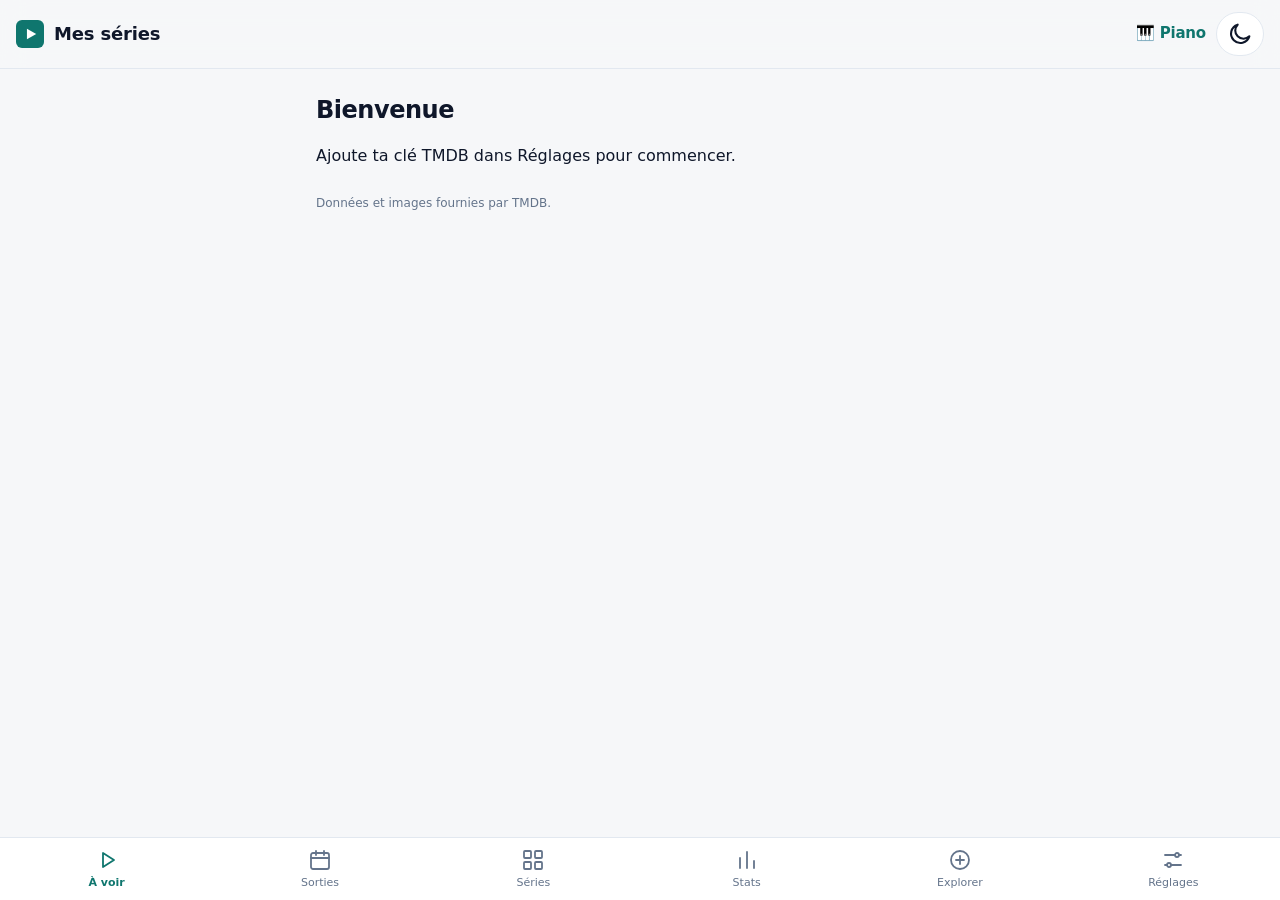
==== commit 6eac7d4f: "Update index.html le bouton piano avait disparu" ====
--- a/index.html
+++ b/index.html
@@ -50,8 +50,7 @@
 .sg{display:grid;grid-template-columns:1fr 1fr;gap:10px}.sc{background:var(--card);border:1px solid var(--bd);border-radius:14px;padding:14px;box-shadow:var(--sh)}.sc b{display:block;font-size:26px;letter-spacing:-.02em}.sc span{color:var(--mu);font-size:13px}
 .mc{display:flex;gap:10px;align-items:flex-end;height:150px;width:100%}.mc div{flex:1;display:flex;flex-direction:column;justify-content:flex-end;align-items:center;gap:4px;height:100%}.mc i{display:block;width:100%;background:var(--ac);border-radius:6px 6px 0 0;min-height:2px}.mc span{font-size:11px;color:var(--mu)}
 </style></head><body>
-<header><svg viewBox="0 0 512 512"><rect width="512" height="512" rx="110" fill="#0f766e"/><path d="M200 160l170 96-170 96z" fill="#fff"/></svg><span>Mes séries</span><button data-th aria-label="Changer de thème" style="margin-left:auto;padding:7px 9px;border-radius:99px;line-height:0" id="th"></button></header><main id="app"></main><nav id="nav"></nav>
-<script>
+<header><svg viewBox="0 0 512 512"><rect width="512" height="512" rx="110" fill="#0f766e"/><path d="M200 160l170 96-170 96z" fill="#fff"/></svg><span>Mes séries</span><a href="/piano-trainer/" style="margin-left:auto;color:var(--ac);font-weight:600;font-size:15px;text-decoration:none">🎹 Piano</a><button data-th aria-label="Changer de thème" style="padding:7px 9px;border-radius:99px;line-height:0" id="th"></button></header><main id="app"></main><nav id="nav"></nav><script>
 const $=s=>document.querySelector(s);
 const LS=k=>{try{return JSON.parse(localStorage.getItem(k))}catch(e){return null}};
 const save=(k,v)=>{try{localStorage.setItem(k,JSON.stringify(v))}catch(e){err='Stockage impossible'}};
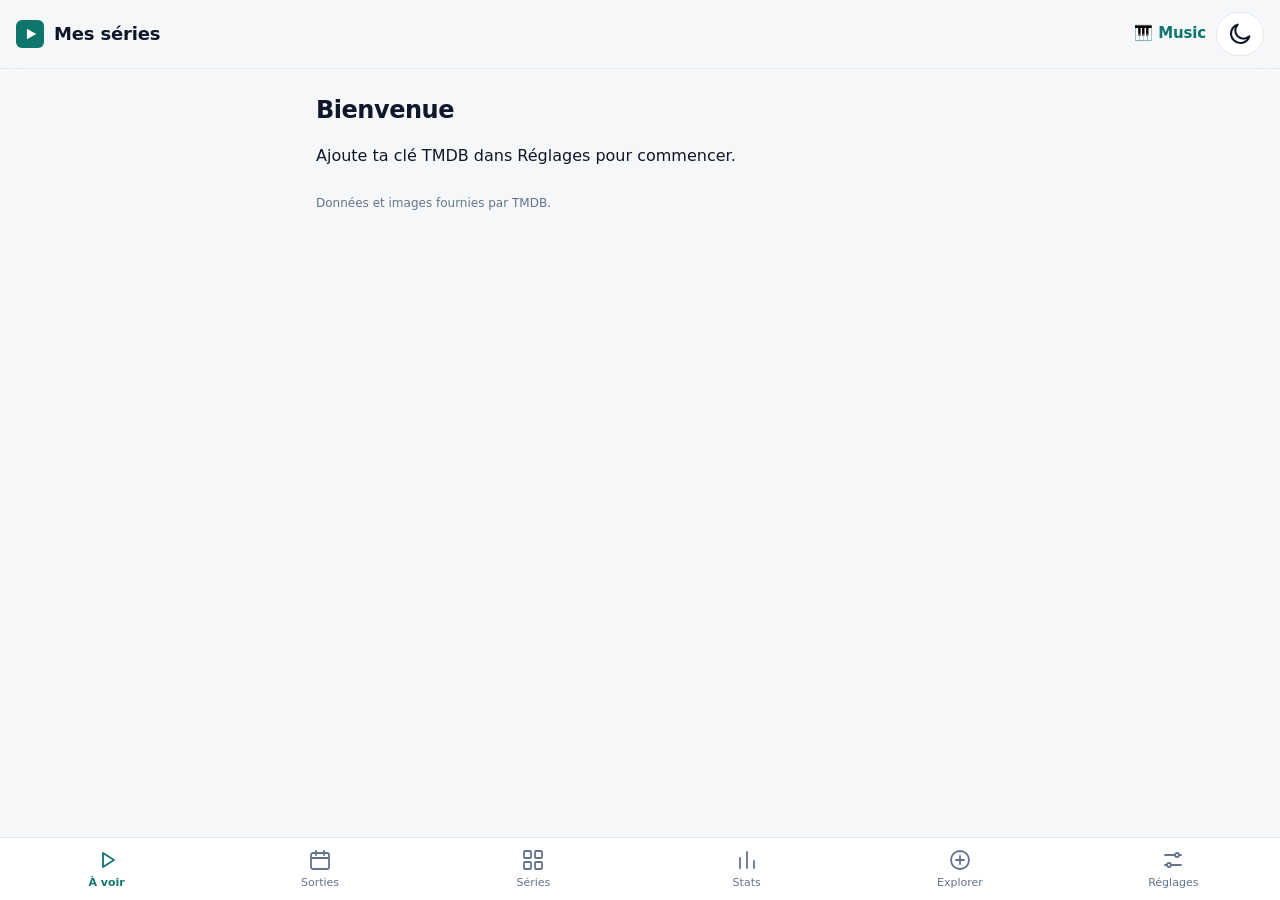
==== commit 6309ef02: "Update index.html" ====
--- a/index.html
+++ b/index.html
@@ -6,6 +6,7 @@
 <link rel="icon" href="icon.svg">
 <meta name="theme-color" content="#0f766e">
 <style>
+ 
 :root{color-scheme:light;--bg:#f6f7f9;--fg:#0f172a;--mu:#64748b;--card:#fff;--ac:#0f766e;--on:#fff;--bd:#e2e8f0;--sh:0 1px 2px rgba(15,23,42,.06),0 2px 8px rgba(15,23,42,.04)}
 :root[data-theme="dark"]{--bg:#0b1016;--fg:#e6edf5;--mu:#8b9bb0;--card:#141b24;--ac:#2dd4bf;--on:#04201d;--bd:#1f2a37;--sh:none;color-scheme:dark}
 @media(prefers-color-scheme:dark){:root:not([data-theme="light"]){--bg:#0b1016;--fg:#e6edf5;--mu:#8b9bb0;--card:#141b24;--ac:#2dd4bf;--on:#04201d;--bd:#1f2a37;--sh:none;color-scheme:dark}}
@@ -50,7 +51,7 @@
 .sg{display:grid;grid-template-columns:1fr 1fr;gap:10px}.sc{background:var(--card);border:1px solid var(--bd);border-radius:14px;padding:14px;box-shadow:var(--sh)}.sc b{display:block;font-size:26px;letter-spacing:-.02em}.sc span{color:var(--mu);font-size:13px}
 .mc{display:flex;gap:10px;align-items:flex-end;height:150px;width:100%}.mc div{flex:1;display:flex;flex-direction:column;justify-content:flex-end;align-items:center;gap:4px;height:100%}.mc i{display:block;width:100%;background:var(--ac);border-radius:6px 6px 0 0;min-height:2px}.mc span{font-size:11px;color:var(--mu)}
 </style></head><body>
-<header><svg viewBox="0 0 512 512"><rect width="512" height="512" rx="110" fill="#0f766e"/><path d="M200 160l170 96-170 96z" fill="#fff"/></svg><span>Mes séries</span><a href="/piano-trainer/" style="margin-left:auto;color:var(--ac);font-weight:600;font-size:15px;text-decoration:none">🎹 Piano</a><button data-th aria-label="Changer de thème" style="padding:7px 9px;border-radius:99px;line-height:0" id="th"></button></header><main id="app"></main><nav id="nav"></nav><script>
+<header><svg viewBox="0 0 512 512"><rect width="512" height="512" rx="110" fill="#0f766e"/><path d="M200 160l170 96-170 96z" fill="#fff"/></svg><span>Mes séries</span><a href="/MusicTrainer/" style="margin-left:auto;color:var(--ac);font-weight:600;font-size:15px;text-decoration:none">🎹 Music</a><button data-th aria-label="Changer de thème" style="padding:7px 9px;border-radius:99px;line-height:0" id="th"></button></header><main id="app"></main><nav id="nav"></nav><script>
 const $=s=>document.querySelector(s);
 const LS=k=>{try{return JSON.parse(localStorage.getItem(k))}catch(e){return null}};
 const save=(k,v)=>{try{localStorage.setItem(k,JSON.stringify(v))}catch(e){err='Stockage impossible'}};
